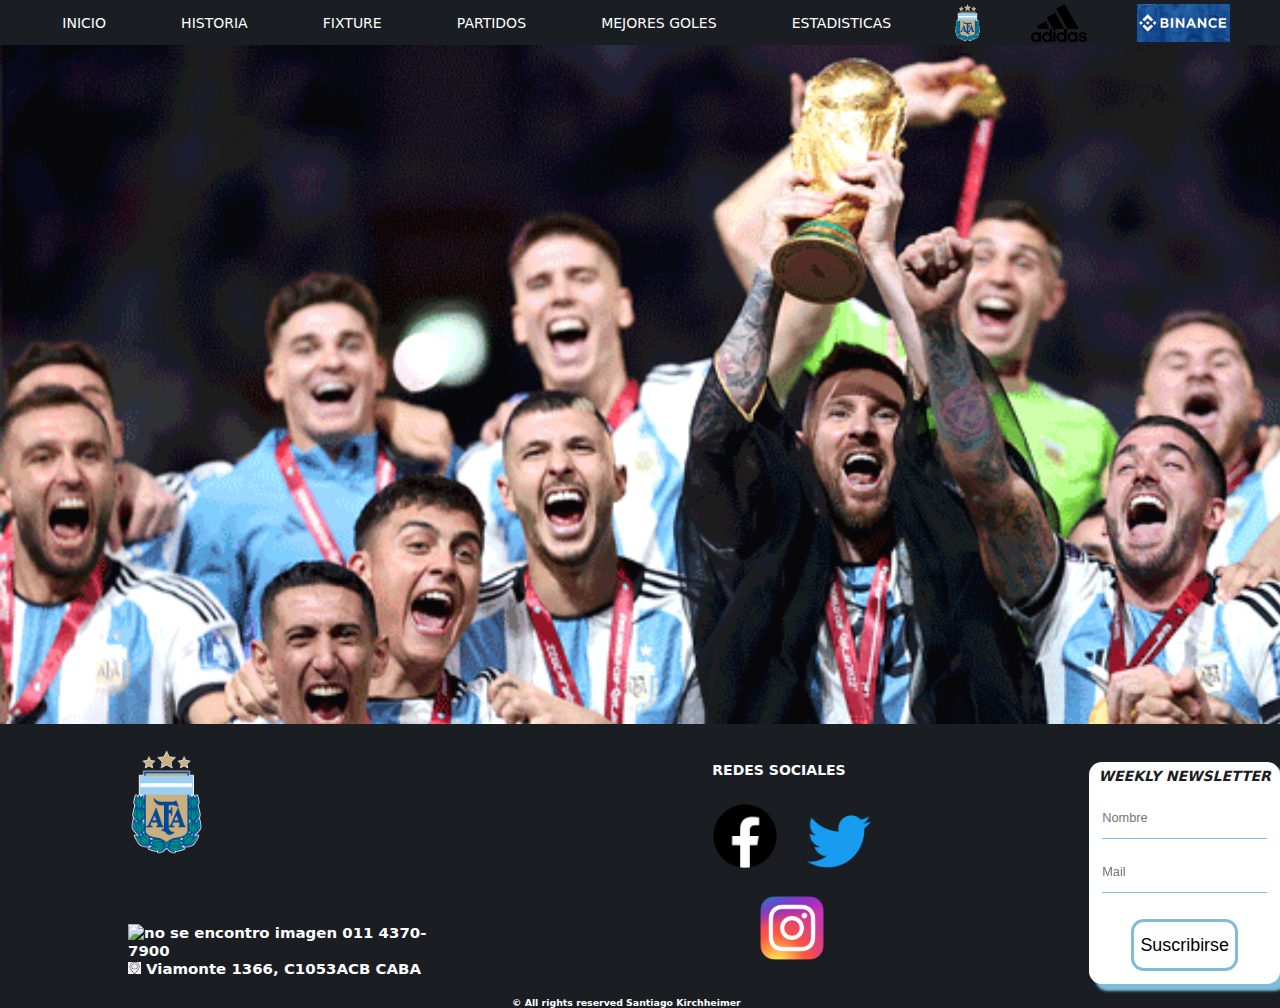
==== index.html @ ac1c3cbf "CLASEFLEX" ====
<!DOCTYPE html>
<html lang="en">
<head>
    <meta charset="UTF-8">
    <meta http-equiv="X-UA-Compatible" content="IE=edge">
    <meta name="viewport" content="width=device-width, initial-scale=1.0">
    <title>Document</title>

    <link rel="stylesheet" href="back.css">
    
</head>

<body id="bodyinicio">
    <header>
        <div class="barra-de-inicio">
            <ul>
            <li><a href="/index.html">INICIO</a></li> 
            <li><a href="historia.html">HISTORIA</a></li>
            <li><a href="/fixture.html">FIXTURE</a></li>
            <li><a href="/partidos.html">PARTIDOS</a></li>
            <li><a href="borrador.html">MEJORES GOLES</a></li>
            <li><a href="estadisticas.html">ESTADISTICAS</a></li>
            <li class="imagenhead"><img src="/images2/afa3estrellas.png" alt="imagen"></li>
            <li class="imagenhead"><img src="/images2/adidaslogo.png" alt="imagen"></li>
            <li class="imagenhead"><img src="/images2/binance.jpeg" alt="imagen"></li>
            </ul>
        </div>  
    </header>
    <footer>
        <span>
            <ul class="contacto">
            <li> <img src="/images2/afa3estrellas.png" alt="escudo seleccion" id="escudo"> </li>
            <h5><li> <img src="https://www.pngkit.com/png/full/98-981549_resultado-de-imagen-para-icono-telefono-blanco-phone.png" alt="no se encontro imagen" class="imagenesfooter"> 011 4370-7900 </li></h5>
            <h5><li> <img src="/images2/logoubicacion.png" alt=""  class="imagenesfooter"> Viamonte 1366, C1053ACB CABA </li></h5>
            </ul>
        </span>
        <span>
            <ul class="redessociales">
            <li><h4>REDES SOCIALES</h4></li>
            <li><a href="https://www.facebook.com/AFASeleccionArgentina"><span><img src="/images2/logo-facebook-noir.png" alt="" class="imagenesfooter2"></a>
                <a href="https://twitter.com/Argentina"><span><img src="/images2/Twitter-logo.svg.png" alt="" class="imagenesfooter2"></a>
                    <a href="https://www.instagram.com/afaseleccion/"><span><img src="/images2/Instagram_logo_2016.svg.webp" alt="" class="imagenesfooter2">
                    </span></a>
                </span>
                </span></li>
            </ul>
        </span>
        <span id="usuariointeractivo">
            <H4>WEEKLY NEWSLETTER</H4> 
            <form action="">
                <ul id="formulario">
                    <li><label for="user">
                    <input type="text" placeholder="Nombre" name="user" class="texto"></label>
                    <input type="email" placeholder="Mail" class="texto">
                    </li>
                    <li><button>Suscribirse</button></li>
                </ul>

            </form>
        </span>
    </footer>
    <div id="frasefinal"> <h6>© All rights reserved Santiago Kirchheimer</h6></div>
</body>


</html>
---- back.css ----
*{
  border: 0;
  margin: 0;
  padding: 0;
  box-sizing: border-box;
}

html{
  height: 100%;
  margin: 0;
  font-size: 14px;
  font-family: system-ui, -apple-system, BlinkMacSystemFont, 'Segoe UI', Roboto, Oxygen, Ubuntu, Cantarell, 'Open Sans', 'Helvetica Neue', sans-serif;
}

#bodyinicio{
  background-image: url(/images2/argentinagif.gif);
  background-size: cover;
}

.fotosanimadas{
  display: flex;
  align-items: center;
  justify-content: center;
  background-image: url(/images2/estadio.webp);
  background-size: cover;
}

.contenerfoto{
  display: flex;
  gap: 2vw;
  justify-content: center;  
  padding: 20vw;
  background-size: cover;
} 

.foto{
  position: relative;
  list-style: none;
  width: 12vw;
  transition: .3s ease;
}

.foto::before{
  content: "";
  display: block;
  padding-bottom: 18vw;
}

.fondofoto{
  position: absolute;
  bottom: 0;
  right: 0;
  left: 0;
  top: 0;
  border-radius: 2vw;
  background-size: 25vw;
  background-position: center;
  filter: brightness(.9) saturate(1) contrast(1);
  transform-origin: bottom;
  transform: scale(1) translateZ(0);
  transition: .3s ease;
}

.foto:hover .fondofoto{
  transform: scale(1.15) translateZ(0);
  background-size: 20vw;
}

.contenerfoto:not(:hover) .foto:not(:hover){
  transform: scale(.9);
  filter: brightness(.5) saturate(0) contrast(1.2) blur(20px);

}

.contenido{
  top: 10vw;
  left: 0;
  padding: 2vw;
  position: absolute;
}

.fecha{
  color: #fff;
  font-size: 1vw;
  letter-spacing: 0,5vw;
  margin-bottom: 0,5vw;
  text-transform: uppercase;
}

.titulofoto{
  color: #fff;
  font-size: 1,9vw;
}

.barra-de-inicio {
    background-color: #1a1e23;
    color: #fff; 
  }
  
.barra-de-inicio ul {
    list-style: none;
    display: flex;
    justify-content: space-evenly;
    align-items: center;
    font-family: system-ui, -apple-system, BlinkMacSystemFont, 'Segoe UI', Roboto, Oxygen, Ubuntu, Cantarell, 'Open Sans', 'Helvetica Neue', sans-serif;  
  }

.barra-de-inicio li {
    display: inline-block;
  }
  
.barra-de-inicio a {
    color: #FFF;
    text-decoration: none;
    padding: 1vw;
  }
  
.barra-de-inicio a:hover {
    background-color: #FFF;
    color: #1a1e23;
  }

.barra-de-inicio .imagenhead img {
    height: 3vw;
    align-items: center;
    display: flex;
    display: inline;
    margin-top: 0.3vw;
  }

.partidos{
  display: flex;
  flex-direction: column;
  align-items: center;
  background-color: #1a1e23;
}

.partidos a{
  color: #7CBED8;
  text-decoration: underline;
  text-decoration: solid;   
}

.partidos a:hover{
  color: #00aa85;
}

.tabla{
  text-align: center;
  display: flex;
  flex-direction: column;
  align-items: center;
  justify-content: space-evenly;
  background-color: #FFF;
  font-family: system-ui, -apple-system, BlinkMacSystemFont, 'Segoe UI', Roboto, Oxygen, Ubuntu, Cantarell, 'Open Sans', 'Helvetica Neue', sans-serif;
}

.tabla th{
  border: solid #1a1e23;  
  text-align: center;
  padding: 0.5vw;
}

.tabla td{
  border: solid #7CBED8 ;
  text-align: center;
  padding: 1vw; 
}

#fotoshistoria{
  display: flex;
  width: 55vw;
  height: 45vw;
  margin-left: 22vw;
  margin-top: 4vw; 
  border: 0.5vw solid #1a1e23;
}

#fotoshistoria img{
  width: 0vw;
  flex-grow: 1;
  object-fit: cover;
  opacity: .5;
  transition: .5 ease;
}

#fotoshistoria img:hover{
  cursor: crosshair;
  width: 30vw;
  opacity: 1;
  filter: contrast(120%);
}

#armani:hover {
  background-image: url(/images2/armani\ estadistica.webp);
}

footer{
  background-color: #1a1e23;
  margin-top: 53vw;
  display: flex;
}

.contacto{
  margin-left: 10vw;
  color: #fff;
  list-style-type: None;
  font-size: large;
}

.imagenesfooter{
  width: 1vw;
}

#escudo{
  width: 6vw; 
  margin-bottom: 5vw;
  margin-top: 2vw;
}

.redessociales{
  margin-top: 3vw;
  margin-left: 18vw;
  list-style-type: None;
  color: #FFF;
  text-align: center;
}

.imagenesfooter2{
  margin-top: 2vw;
  width: 5vw;
  justify-content: space-between;
  margin-left: 2vw;
}

#frasefinal{
  align-items: center;
  padding-left: 40vw;
  background-color: #1a1e23;
  color: #fff;  
  padding-top: 1vw;
}

#usuariointeractivo{
  margin-top: 3vw;
  list-style-type: None;
  color: #1a1e23;
  background-color: #FFF;  
  text-align: center;
  margin-left: 15vw;
  box-shadow: 0.5vw 0.5vw 0.2vw #7CBED8;
  border-radius: 1vw  ;
}

#usuariointeractivo h4{
  margin-top: 0.5vw;
  font-style: oblique;
}

#formulario{
  margin-top: 0.5vw;  
  list-style-type: None;
} 

#formulario button{
  margin-top: 1vw;
  margin-bottom: 1vw;
  padding-block: 1vw;
  padding-left: 0.5vw;
  padding-right: 0.5vw;
  cursor: pointer;
  border: 0.3vw solid #7CBED8;
  font-size: 1.4vw;
  border-radius: 1vw;
  background-color: #FFF;
}

#formulario button:active{
  background-color: #7CBED8;
}

.texto{
  border: None;
  position: relative;
  margin: 1vw;
  font-size: 1vw;
  padding: 1vw 0vw 1vw;
  display: block;
  border-bottom: 0.1vw solid #7CBED8;
}

.texto:focus{
  outline: None ;
}


header{
  position: sticky;
  top: 0vw;
}
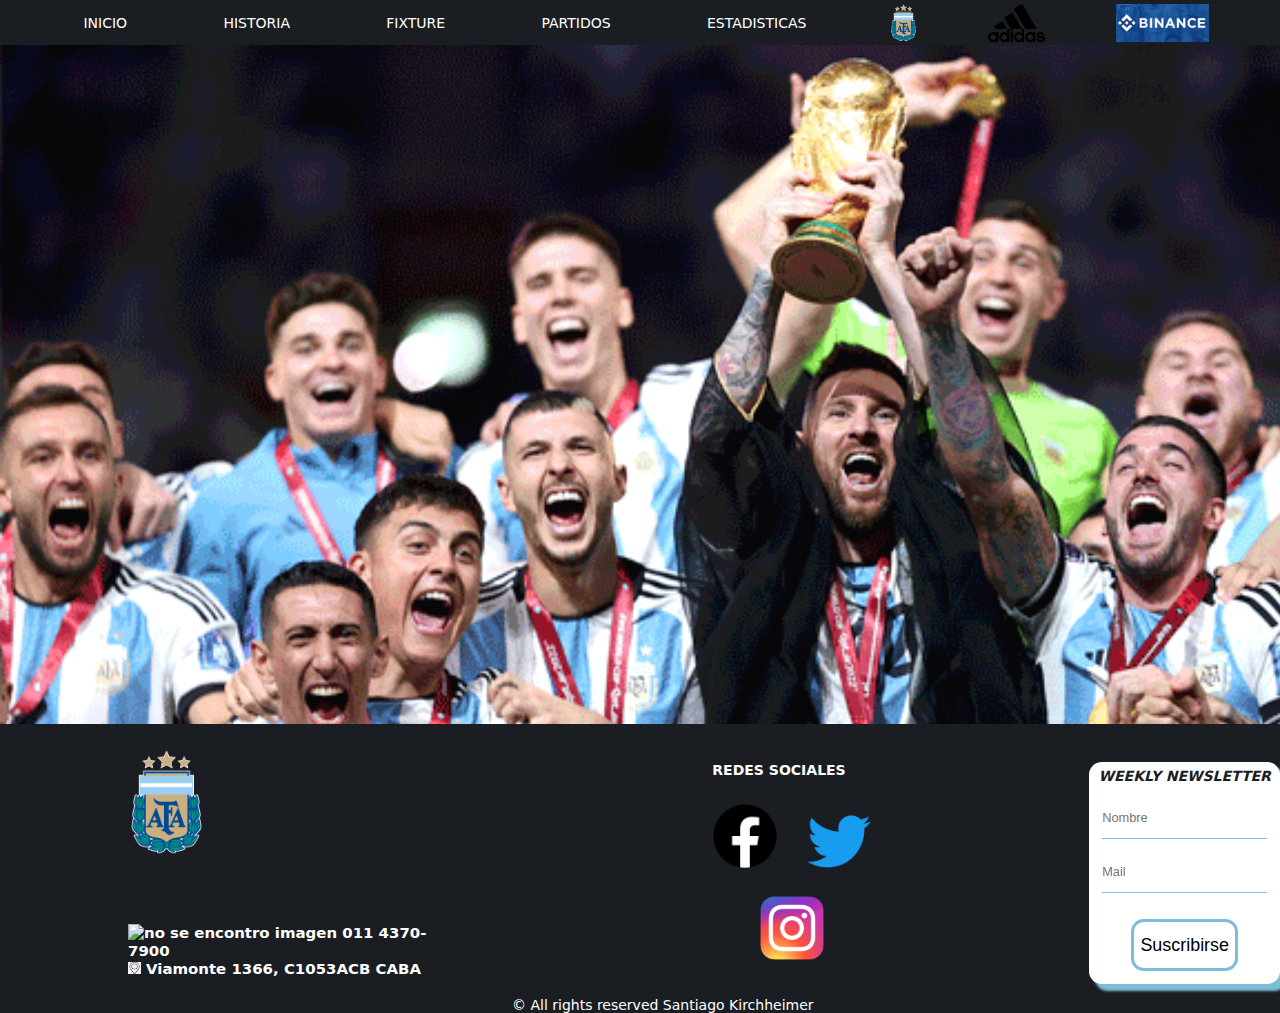
==== commit df05c2ad: "clasepseudo" ====
--- a/index.html
+++ b/index.html
@@ -18,7 +18,6 @@
             <li><a href="historia.html">HISTORIA</a></li>
             <li><a href="/fixture.html">FIXTURE</a></li>
             <li><a href="/partidos.html">PARTIDOS</a></li>
-            <li><a href="borrador.html">MEJORES GOLES</a></li>
             <li><a href="estadisticas.html">ESTADISTICAS</a></li>
             <li class="imagenhead"><img src="/images2/afa3estrellas.png" alt="imagen"></li>
             <li class="imagenhead"><img src="/images2/adidaslogo.png" alt="imagen"></li>
@@ -59,7 +58,7 @@
             </form>
         </span>
     </footer>
-    <div id="frasefinal"> <h6>© All rights reserved Santiago Kirchheimer</h6></div>
+    <div id="frasefinal"> © All rights reserved Santiago Kirchheimer</div>
 </body>
 
 
--- a/back.css
+++ b/back.css
@@ -151,20 +151,26 @@
   flex-direction: column;
   align-items: center;
   justify-content: space-evenly;
-  background-color: #FFF;
   font-family: system-ui, -apple-system, BlinkMacSystemFont, 'Segoe UI', Roboto, Oxygen, Ubuntu, Cantarell, 'Open Sans', 'Helvetica Neue', sans-serif;
+  margin: 0;
+  padding: 0;
+  background-color: #1a1e23;
+
 }
 
 .tabla th{
-  border: solid #1a1e23;  
-  text-align: center;
-  padding: 0.5vw;
+  border: solid #fff;  
+  text-align: center;
+  background-color: #7CBED8;
 }
 
 .tabla td{
   border: solid #7CBED8 ;
   text-align: center;
-  padding: 1vw; 
+  padding: 0.5vw; 
+  background-color: #1a1e23;
+  color: #FFF;
+
 }
 
 #fotoshistoria{
@@ -191,9 +197,6 @@
   filter: contrast(120%);
 }
 
-#armani:hover {
-  background-image: url(/images2/armani\ estadistica.webp);
-}
 
 footer{
   background-color: #1a1e23;
@@ -297,4 +300,60 @@
 header{
   position: sticky;
   top: 0vw;
-}+}
+
+#grupos{
+  background-size: cover;
+  background-repeat: no-repeat;
+  display: grid;
+  grid-template-columns: 4, 2vw;
+  grid-template-rows: 2, 3vw;
+  grid-gap: 2vw 1vw;
+}
+
+.menu-barra{
+  display: none;
+}
+
+
+@media screen and (max-width: 600px) {
+.barra-de-inicio a{
+  font-size: 0.9ch;
+  margin: 0;
+}
+
+.barra-de-inicio ul li{
+  display: block;
+  float: None;
+}
+
+footer{
+  display: none;
+} 
+#frasefinal{
+  visibility: hidden;
+}
+#bodyinicio{
+  background-image: url(/images2/messicelular.jpg_large);
+}
+.tabla th td{
+  padding: 0.5vw;
+}
+.imagenhead{
+  visibility: hidden;
+}
+
+.fotosanimadas{
+  align-items: none
+}
+.contenerfoto{
+  display: flex;
+  flex-direction: column;
+  justify-items: left;
+
+}
+.titulofoto{
+  font-size: 0.5ch;
+}
+}
+
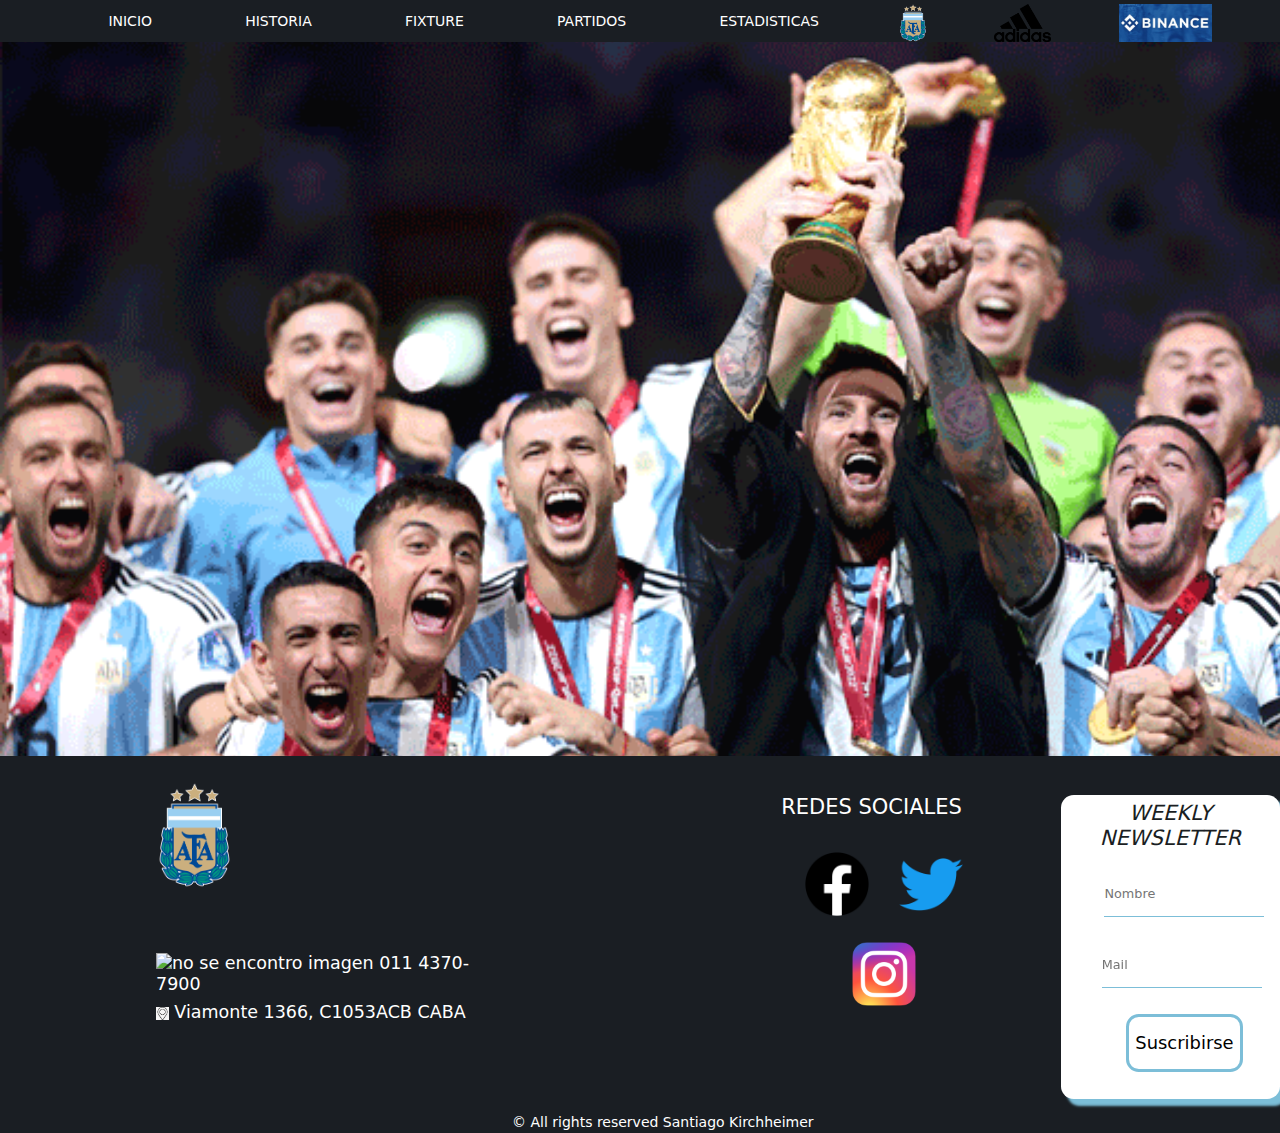
==== commit feec831a: "responsive?" ====
--- a/index.html
+++ b/index.html
@@ -6,6 +6,7 @@
     <meta name="viewport" content="width=device-width, initial-scale=1.0">
     <title>Document</title>
 
+    <link rel="stylesheet" href="https://cdn.jsdelivr.net/npm/bootstrap@5.1.3/dist/css/bootstrap.min.css">
     <link rel="stylesheet" href="back.css">
     
 </head>
@@ -18,12 +19,25 @@
             <li><a href="historia.html">HISTORIA</a></li>
             <li><a href="/fixture.html">FIXTURE</a></li>
             <li><a href="/partidos.html">PARTIDOS</a></li>
-            <li><a href="estadisticas.html">ESTADISTICAS</a></li>
+            <li><a id="estadisticas" href="estadisticas.html">ESTADISTICAS</a></li>
             <li class="imagenhead"><img src="/images2/afa3estrellas.png" alt="imagen"></li>
             <li class="imagenhead"><img src="/images2/adidaslogo.png" alt="imagen"></li>
             <li class="imagenhead"><img src="/images2/binance.jpeg" alt="imagen"></li>
             </ul>
         </div>  
+        <div class="collapse" id="navbarToggleExternalContent">
+            <div class="bg-dark p-4">
+              <h5 class="text-white h4">Contenido que colapsa</h5>
+              <span class="text-muted">Conmutable a través de navbar brand.</span>
+            </div>
+          </div>
+        <nav class="navbarnavbar-darkbg-dark">
+            <div class="container-fluid">
+              <button class="navbar-toggler" type="button" data-bs-toggle="collapse" data-bs-target="#navbarToggleExternalContent" aria-controls="navbarToggleExternalContent" aria-expanded="false" aria-label="Toggle navigation">
+                <span class="navbar-toggler-icon"></span>
+              </button>
+            </div>
+        </nav>
     </header>
     <footer>
         <span>
@@ -48,7 +62,7 @@
             <H4>WEEKLY NEWSLETTER</H4> 
             <form action="">
                 <ul id="formulario">
-                    <li><label for="user">
+                    <li><label for="user">  
                     <input type="text" placeholder="Nombre" name="user" class="texto"></label>
                     <input type="email" placeholder="Mail" class="texto">
                     </li>
--- a/back.css
+++ b/back.css
@@ -128,6 +128,14 @@
     margin-top: 0.3vw;
   }
 
+.navbarToggleExternalContent{
+  display: none;
+}
+
+#navbarnavbar-darkbg-dark{
+  display: none;
+}
+
 .partidos{
   display: flex;
   flex-direction: column;
@@ -155,7 +163,6 @@
   margin: 0;
   padding: 0;
   background-color: #1a1e23;
-
 }
 
 .tabla th{
@@ -170,7 +177,6 @@
   padding: 0.5vw; 
   background-color: #1a1e23;
   color: #FFF;
-
 }
 
 #fotoshistoria{
@@ -191,7 +197,6 @@
 }
 
 #fotoshistoria img:hover{
-  cursor: crosshair;
   width: 30vw;
   opacity: 1;
   filter: contrast(120%);
@@ -250,7 +255,7 @@
   color: #1a1e23;
   background-color: #FFF;  
   text-align: center;
-  margin-left: 15vw;
+  margin-left: 5vw;
   box-shadow: 0.5vw 0.5vw 0.2vw #7CBED8;
   border-radius: 1vw  ;
 }
@@ -302,29 +307,178 @@
   top: 0vw;
 }
 
+#bodyfixture{
+  background-color:#ce0d45 ;
+}
+
 #grupos{
-  background-size: cover;
   background-repeat: no-repeat;
   display: grid;
-  grid-template-columns: 4, 2vw;
-  grid-template-rows: 2, 3vw;
-  grid-gap: 2vw 1vw;
+  grid-template-columns: 4;
+  grid-template-rows: 3;
+  grid-gap: 2vw 3vw;
+  background-color: #ce0d45;
+  background-size: cover;
+}
+
+#imagencatar{
+  grid-column: 1;
+  grid-row: 1;  
+  object-fit: cover;
+  height: 10%;
+  width: 50%;
+  position: relative;
+  padding-left: 10vw;
+  padding-top: 2vw;
+  padding-bottom: 3vw;
+}
+
+.imagencatar2{
+  width: 100%;
+}
+
+#textogrupos{
+  grid-column: 4;
+  grid-row: 1;
+  width: 100%;
+  color: #e8f3e6;
+  font-size: 2vw;
+  font-family: system-ui, -apple-system, BlinkMacSystemFont, 'Segoe UI', Roboto, Oxygen, Ubuntu, Cantarell, 'Open Sans', 'Helvetica Neue', sans-serif;
+  padding-top: 5vw;
+  padding-bottom: 3vw;
+  padding-right: 10vw;
+  background-size: cover;
+}
+
+#grupos1{
+  grid-column: 1;
+  grid-row: 2;
+  justify-self: center;
+  align-self: center;
+  background-color: #efeee5;
+  border-radius: 1vw;
+  box-shadow: 2px #9d163c;
+  padding: 1vw;
+  margin-left: -15vw;
+  padding-right: 2vw;
+}
+
+#grupos2{
+  grid-column: 2;
+  grid-row: 2;
+  justify-self: center;
+  align-self: center;
+  background-color: #efeee5;
+  border-radius: 1vw;
+  padding: 1vw;
+  margin-left: -40vw;
+  padding-right: 3vw;
+}
+
+#grupos3{
+  grid-column: 3;
+  grid-row: 2;
+  justify-self: center;
+  align-self: center;
+  background-color: #efeee5;
+  border-radius: 1vw;
+  padding: 1vw;
+  margin-left: -20vw;
+}
+
+#grupos4{
+  grid-column: 4;
+  grid-row: 2;
+  justify-self: center;
+  align-self: center;
+  background-color: #efeee5;
+  border-radius: 1vw;
+  padding: 1vw;
+  margin-left: -15vw;
+  padding-right: 3vw;
+}
+
+
+#grupos5{
+  grid-column: 1;
+  grid-row: 3;
+  justify-self: center;
+  align-self: center;
+  background-color: #efeee5;
+  border-radius: 1vw;
+  padding: 1vw;
+  margin-left: -15vw;
+  padding-right: 3vw;
+}
+#grupos6{
+  grid-column: 2;
+  grid-row: 3;
+  justify-self: center;
+  align-self: center;
+  background-color: #efeee5;
+  border-radius: 1vw;
+  padding: 1vw;
+  margin-left: -40vw;
+  padding-right: 3vw;
+}
+#grupos7{
+  grid-column: 3;
+  grid-row: 3;
+  justify-self: center;
+  align-self: center;
+  background-color: #efeee5;
+  border-radius: 1vw;
+  padding: 1vw;
+  margin-left: -20vw;
+  padding-right: 3vw;
+}
+#grupos8{
+  grid-column: 4;
+  grid-row: 3;
+  justify-self: center;
+  align-self: center;
+  background-color: #efeee5;
+  border-radius: 1vw;
+  padding: 1vw;
+  margin-left: -15vw;
+  padding-right: 1.5vw;
+}
+
+.titulogrupos{
+  font-size: 1vw;
+  font-weight: 700;
+  text-decoration: underline;
+  color: #8c1338
 }
 
 .menu-barra{
   display: none;
 }
 
+#texto78{
+  visibility: hidden;
+}
+
+#frasestadistica{
+  display: none;
+}
+
+.brs{
+  display: none;
+}
 
 @media screen and (max-width: 600px) {
-.barra-de-inicio a{
-  font-size: 0.9ch;
-  margin: 0;
-}
-
-.barra-de-inicio ul li{
-  display: block;
-  float: None;
+
+#navbarnavbar-darkbg-dark{
+  display: inline;
+}
+
+.navbarToggleExternalContent{
+  display: inline;
+}
+
+.barra-de-inicio{
+  display: none;
 }
 
 footer{
@@ -336,9 +490,7 @@
 #bodyinicio{
   background-image: url(/images2/messicelular.jpg_large);
 }
-.tabla th td{
-  padding: 0.5vw;
-}
+
 .imagenhead{
   visibility: hidden;
 }
@@ -346,14 +498,173 @@
 .fotosanimadas{
   align-items: none
 }
-.contenerfoto{
-  display: flex;
-  flex-direction: column;
-  justify-items: left;
-
-}
+
 .titulofoto{
   font-size: 0.5ch;
 }
-}
-
+
+.contenerfoto{
+  display: flex;
+  width: 100vw;
+  position: relative;
+  overflow: scroll;
+  flex-direction: column;
+  background-image: none;
+  background-color: #1a1e23;
+}
+
+.contenerfoto .foto{
+  width: 100%;
+  border-radius: 5px;
+  display: flex;
+  height: 90vw;
+} 
+.contenerfoto .fondofoto{ 
+  position: sticky;  
+  aspect-ratio: 8/16;
+  width: 200px;
+  background-size: cover;
+}
+
+.contenerfoto:not(:hover) .foto:not(:hover){
+  transform: none;
+  filter: none;
+}
+
+
+#grupos{
+  background-repeat: no-repeat;
+  display: grid;
+  grid-template-columns: 1;
+  grid-template-rows: 9;
+  grid-gap: 2vw 3vw;
+  background-color: #ce0d45;
+  background-size: cover;
+}
+
+.titulogrupos{
+  font-size: 8vw;
+  font-weight: 700;
+  text-decoration: underline;
+  color: #8c1338
+}
+
+#grupos1{
+  grid-column: 1;
+  grid-row: 2;
+  justify-self: center;
+  align-self: center;
+  background-color: #efeee5;
+  border-radius: 1vw;
+  box-shadow: 2px #9d163c;
+  padding: 2vw;
+  margin-left: 20vw;
+  font-size: 5vw;
+}
+
+#grupos2{
+  grid-column: 1;
+  grid-row: 3;
+  justify-self: center;
+  align-self: center;
+  background-color: #efeee5;
+  border-radius: 1vw;
+  padding: 2vw;
+  margin-left: 20vw;
+  font-size: 5vw;
+}
+
+#grupos3{
+  grid-column: 1;
+  grid-row: 4;
+  justify-self: center;
+  align-self: center;
+  background-color: #efeee5;
+  border-radius: 1vw;
+  padding: 2vw;
+  margin-left: 20vw;
+  font-size: 5vw;
+}
+
+#grupos4{
+  grid-column: 1;
+  grid-row: 5;
+  justify-self: center;
+  align-self: center;
+  background-color: #efeee5;
+  border-radius: 1vw;
+  padding: 2vw;
+  margin-left: 20vw;
+  font-size: 5vw;
+}
+
+
+#grupos5{
+  grid-column: 1;
+  grid-row: 6;
+  justify-self: center;
+  align-self: center;
+  background-color: #efeee5;
+  border-radius: 1vw;
+  padding: 2vw;
+  margin-left: 20vw;
+  font-size: 5vw;
+}
+#grupos6{
+  grid-column: 1;
+  grid-row: 7;
+  justify-self: center;
+  align-self: center;
+  background-color: #efeee5;
+  border-radius: 1vw;
+  padding: 2vw;
+  margin-left: 20vw;
+  font-size: 5vw;
+}
+#grupos7{
+  grid-column: 1;
+  grid-row: 8;
+  justify-self: center;
+  align-self: center;
+  background-color: #efeee5;
+  border-radius: 1vw;
+  padding: 2vw;
+  margin-left: 20vw;
+  font-size: 5vw;
+}
+#grupos8{
+  grid-column: 1;
+  grid-row: 9;
+  justify-self: center;
+  align-self: center;
+  background-color: #efeee5;
+  border-radius: 1vw;
+  padding: 2vw;
+  margin-left: 20vw;
+  font-size: 5vw;
+}
+
+.tabla{
+  display: none;
+
+}
+.barra-de-inicio #estadisticas{
+  display: none;
+}
+
+#frasestadistica{
+  display: inline;
+  font-family: system-ui, -apple-system, BlinkMacSystemFont, 'Segoe UI', Roboto, Oxygen, Ubuntu, Cantarell, 'Open Sans', 'Helvetica Neue', sans-serif;
+  font-size: 8vw;
+  color: white;
+}
+
+#backgroundestadistica{
+  background-color: #1a1e23
+}
+
+.brs{display: inline;}
+
+
+
+}
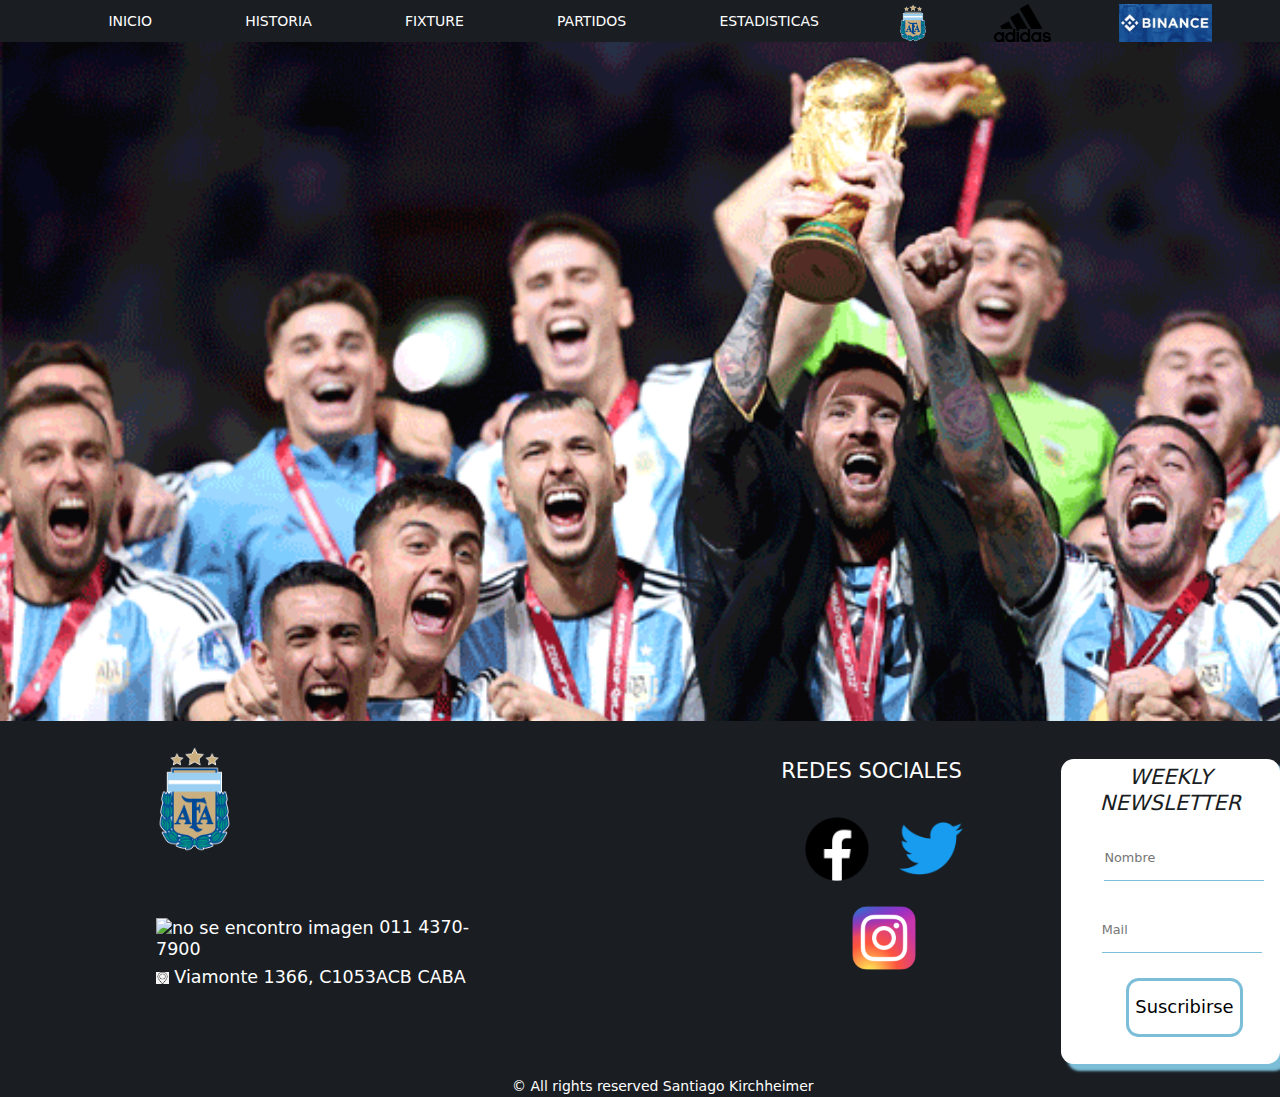
==== commit a0bac896: "a" ====
--- a/index.html
+++ b/index.html
@@ -25,19 +25,6 @@
             <li class="imagenhead"><img src="/images2/binance.jpeg" alt="imagen"></li>
             </ul>
         </div>  
-        <div class="collapse" id="navbarToggleExternalContent">
-            <div class="bg-dark p-4">
-              <h5 class="text-white h4">Contenido que colapsa</h5>
-              <span class="text-muted">Conmutable a través de navbar brand.</span>
-            </div>
-          </div>
-        <nav class="navbarnavbar-darkbg-dark">
-            <div class="container-fluid">
-              <button class="navbar-toggler" type="button" data-bs-toggle="collapse" data-bs-target="#navbarToggleExternalContent" aria-controls="navbarToggleExternalContent" aria-expanded="false" aria-label="Toggle navigation">
-                <span class="navbar-toggler-icon"></span>
-              </button>
-            </div>
-        </nav>
     </header>
     <footer>
         <span>
--- a/back.css
+++ b/back.css
@@ -128,14 +128,6 @@
     margin-top: 0.3vw;
   }
 
-.navbarToggleExternalContent{
-  display: none;
-}
-
-#navbarnavbar-darkbg-dark{
-  display: none;
-}
-
 .partidos{
   display: flex;
   flex-direction: column;
@@ -469,16 +461,17 @@
 
 @media screen and (max-width: 600px) {
 
-#navbarnavbar-darkbg-dark{
-  display: inline;
-}
-
-.navbarToggleExternalContent{
-  display: inline;
-}
-
 .barra-de-inicio{
   display: none;
+}
+.barra-de-inicio a{
+  font-size: 0.9ch;
+  margin: 0;
+}
+
+.barra-de-inicio ul li{
+  display: block;
+  float: None;
 }
 
 footer{
@@ -666,5 +659,4 @@
 .brs{display: inline;}
 
 
-
-}
+}
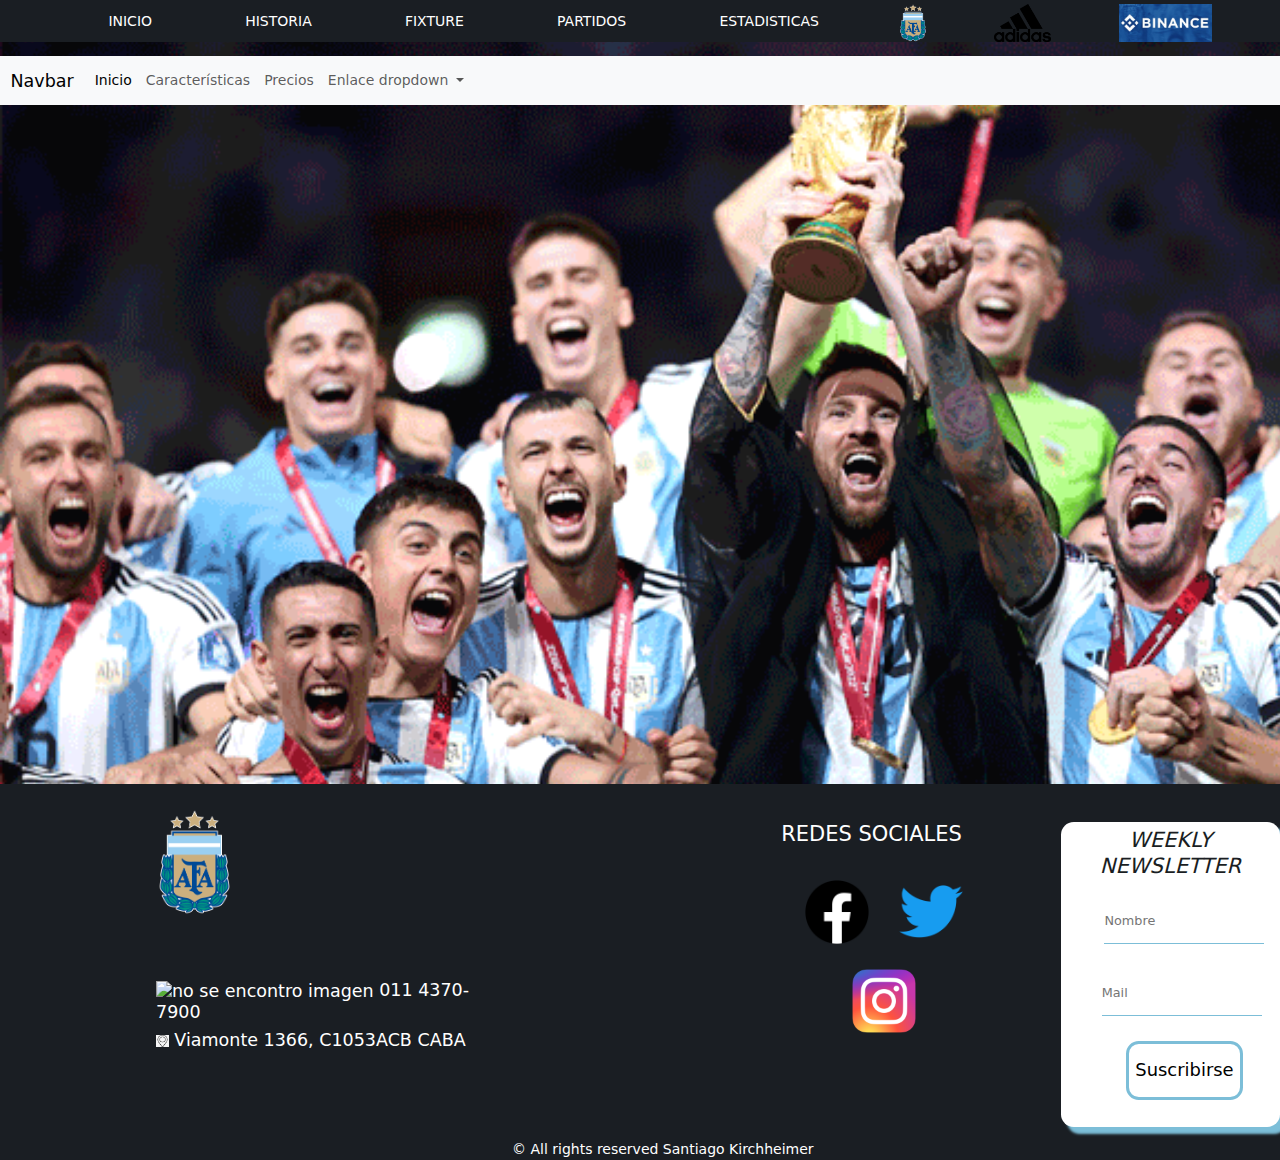
==== commit 3d2d54b4: "brunotenca" ====
--- a/index.html
+++ b/index.html
@@ -8,6 +8,7 @@
 
     <link rel="stylesheet" href="https://cdn.jsdelivr.net/npm/bootstrap@5.1.3/dist/css/bootstrap.min.css">
     <link rel="stylesheet" href="back.css">
+    <link rel="stylesheet" href="script.js" defer>
     
 </head>
 
@@ -25,6 +26,37 @@
             <li class="imagenhead"><img src="/images2/binance.jpeg" alt="imagen"></li>
             </ul>
         </div>  
+        <nav class="navbar navbar-expand-lg navbar-light bg-light" id>
+            <div class="container-fluid">
+              <a class="navbar-brand" href="#">Navbar</a>
+              <button class="navbar-toggler" type="button" data-bs-toggle="collapse" data-bs-target="#navbarNavDropdown" aria-controls="navbarNavDropdown" aria-expanded="false" aria-label="Toggle navigation">
+                <span class="navbar-toggler-icon"></span>
+              </button>
+              <div class="collapse navbar-collapse" id="navbarNavDropdown">
+                <ul class="navbar-nav">
+                  <li class="nav-item">
+                    <a class="nav-link active" aria-current="page" href="#">Inicio</a>
+                  </li>
+                  <li class="nav-item">
+                    <a class="nav-link" href="#">Características</a>
+                  </li>
+                  <li class="nav-item">
+                    <a class="nav-link" href="#">Precios</a>
+                  </li>
+                  <li class="nav-item dropdown">
+                    <a class="nav-link dropdown-toggle" href="#" id="navbarDropdownMenuLink" role="button" data-bs-toggle="dropdown" aria-expanded="false">
+                      Enlace dropdown
+                    </a>
+                    <ul class="dropdown-menu" aria-labelledby="navbarDropdownMenuLink">
+                      <li><a class="dropdown-item" href="#">Acción</a></li>
+                      <li><a class="dropdown-item" href="#">Otra acción</a></li>
+                      <li><a class="dropdown-item" href="#">Algo más aquí</a></li>
+                    </ul>
+                  </li>
+                </ul>
+              </div>
+            </div>
+          </nav>
     </header>
     <footer>
         <span>
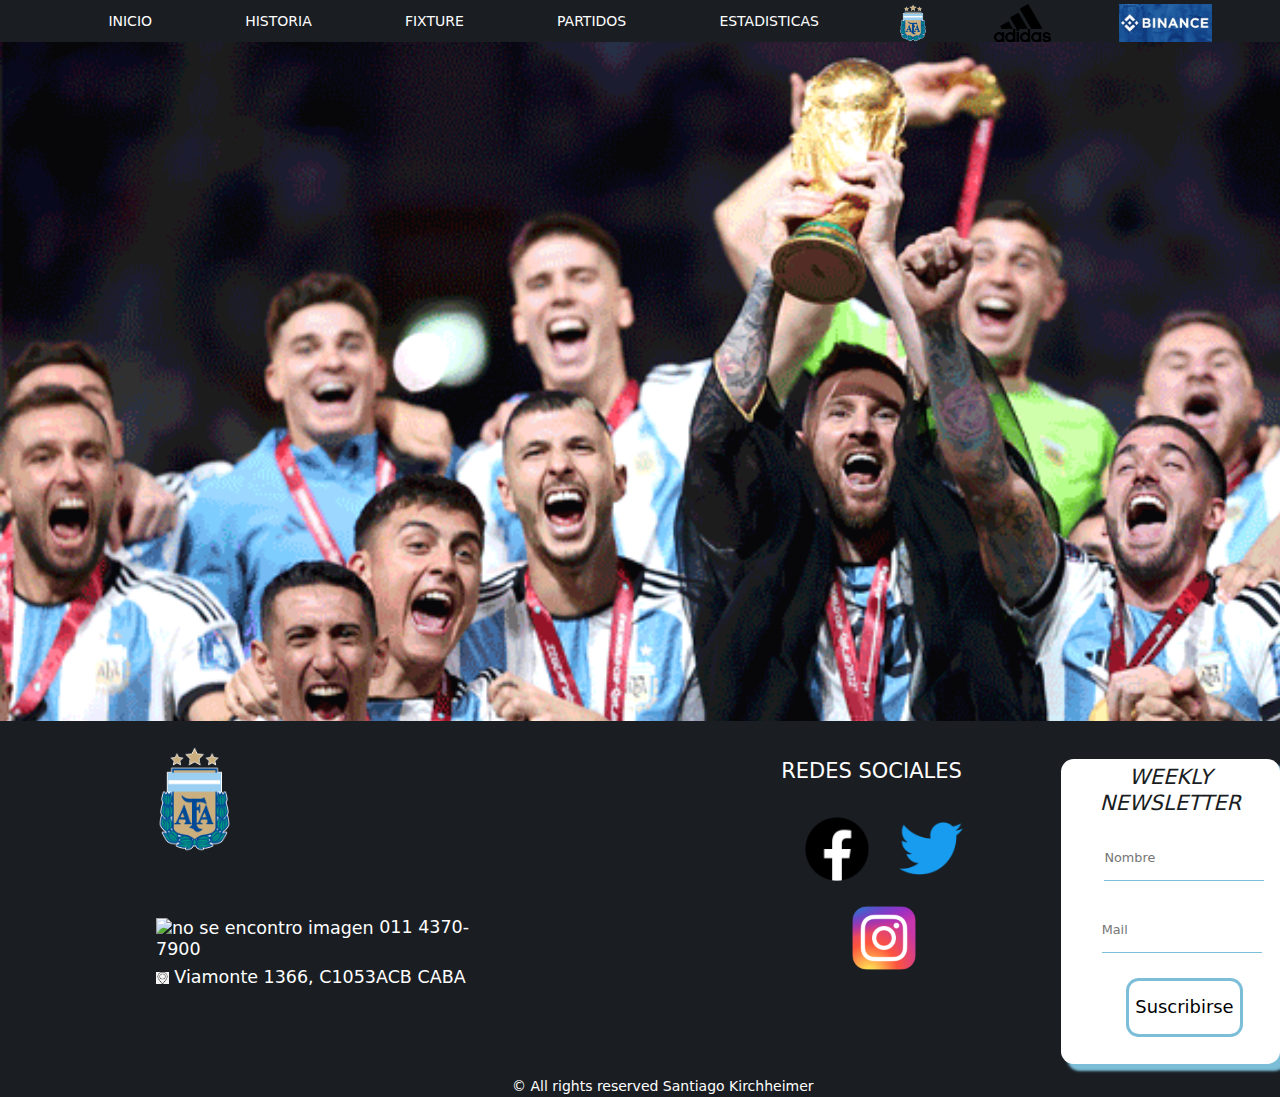
==== commit eb3744d6: "barramenu" ====
--- a/index.html
+++ b/index.html
@@ -8,7 +8,7 @@
 
     <link rel="stylesheet" href="https://cdn.jsdelivr.net/npm/bootstrap@5.1.3/dist/css/bootstrap.min.css">
     <link rel="stylesheet" href="back.css">
-    <link rel="stylesheet" href="script.js" defer>
+
     
 </head>
 
@@ -25,38 +25,18 @@
             <li class="imagenhead"><img src="/images2/adidaslogo.png" alt="imagen"></li>
             <li class="imagenhead"><img src="/images2/binance.jpeg" alt="imagen"></li>
             </ul>
-        </div>  
-        <nav class="navbar navbar-expand-lg navbar-light bg-light" id>
-            <div class="container-fluid">
-              <a class="navbar-brand" href="#">Navbar</a>
-              <button class="navbar-toggler" type="button" data-bs-toggle="collapse" data-bs-target="#navbarNavDropdown" aria-controls="navbarNavDropdown" aria-expanded="false" aria-label="Toggle navigation">
-                <span class="navbar-toggler-icon"></span>
-              </button>
-              <div class="collapse navbar-collapse" id="navbarNavDropdown">
-                <ul class="navbar-nav">
-                  <li class="nav-item">
-                    <a class="nav-link active" aria-current="page" href="#">Inicio</a>
-                  </li>
-                  <li class="nav-item">
-                    <a class="nav-link" href="#">Características</a>
-                  </li>
-                  <li class="nav-item">
-                    <a class="nav-link" href="#">Precios</a>
-                  </li>
-                  <li class="nav-item dropdown">
-                    <a class="nav-link dropdown-toggle" href="#" id="navbarDropdownMenuLink" role="button" data-bs-toggle="dropdown" aria-expanded="false">
-                      Enlace dropdown
-                    </a>
-                    <ul class="dropdown-menu" aria-labelledby="navbarDropdownMenuLink">
-                      <li><a class="dropdown-item" href="#">Acción</a></li>
-                      <li><a class="dropdown-item" href="#">Otra acción</a></li>
-                      <li><a class="dropdown-item" href="#">Algo más aquí</a></li>
-                    </ul>
-                  </li>
-                </ul>
-              </div>
-            </div>
-          </nav>
+        </div> 
+        <nav>
+          <div id="boton-menu1">
+            <a>MENU<img src="/images2/historia.png" alt="" id="boton-menu"></i>
+          </div>
+          <ul id="menu-celu">
+            <li><a href="/index.html">INICIO</a></li> 
+            <li><a href="historia.html">HISTORIA</a></li>
+            <li><a href="/fixture.html">FIXTURE</a></li>
+            <li><a href="/partidos.html">PARTIDOS</a></li>
+          </ul>
+        </nav>
     </header>
     <footer>
         <span>
@@ -92,6 +72,7 @@
         </span>
     </footer>
     <div id="frasefinal"> © All rights reserved Santiago Kirchheimer</div>
+    <script src="script.js"></script>
 </body>
 
 
--- a/back.css
+++ b/back.css
@@ -96,7 +96,8 @@
     background-color: #1a1e23;
     color: #fff; 
   }
-  
+
+
 .barra-de-inicio ul {
     list-style: none;
     display: flex;
@@ -128,6 +129,56 @@
     margin-top: 0.3vw;
   }
 
+
+nav ul{
+  list-style: none;
+  background-color: #1a1e23;
+  color: #fff; 
+}
+
+nav ul li{
+  display: inline-block;
+}
+
+#boton-menu1{
+  background-color: #1a1e23;
+  color: #fff;
+}
+
+#boton-menu{
+  width: 20px;
+  margin: 2px;
+}
+
+nav a{
+  font-family: system-ui, -apple-system, BlinkMacSystemFont, 'Segoe UI', Roboto, Oxygen, Ubuntu, Cantarell, 'Open Sans', 'Helvetica Neue', sans-serif;
+  font-style: normal;
+  color: #FFF;
+}
+
+nav a{
+  color: #FFF;
+  text-decoration: none;
+  padding: 1vw;
+}
+
+nav ul a:hover{
+  background-color: #FFF;
+  color: #1a1e23;
+}
+
+nav ul{
+  display: none;
+}
+
+nav i{
+  display: none;
+}
+
+nav div{
+  display: none ;
+}
+
 .partidos{
   display: flex;
   flex-direction: column;
@@ -459,22 +510,18 @@
   display: none;
 }
 
+nav{
+  display: none;
+}
+
 @media screen and (max-width: 600px) {
 
 .barra-de-inicio{
   display: none;
 }
-.barra-de-inicio a{
-  font-size: 0.9ch;
-  margin: 0;
-}
-
-.barra-de-inicio ul li{
-  display: block;
-  float: None;
-}
-
-footer{
+
+
+footer{  
   display: none;
 } 
 #frasefinal{
@@ -658,5 +705,53 @@
 
 .brs{display: inline;}
 
-
-}
+nav div{
+  display: block;
+}
+
+nav{
+display: block
+}
+
+nav ul li{
+  width: 100%;
+  padding: 16px;
+  text-align: left;
+}
+
+nav ul{
+  flex-direction: column;
+  top: 40px;
+  margin-left: 220px;
+
+}
+
+nav ul{
+  position: fixed;
+  transition: all .5s;
+}
+
+nav ul li{
+  display: block;
+  margin: 20px;
+}
+
+#boton-menu1{
+  text-align: right;
+  padding: 5px; 
+  padding-left: 10px;
+  font-size: large;
+}
+
+#boton-menu{
+  margin-left: 10px;
+  width: 8%;
+}
+
+.show{
+  display: block;
+}
+
+} 
+
+
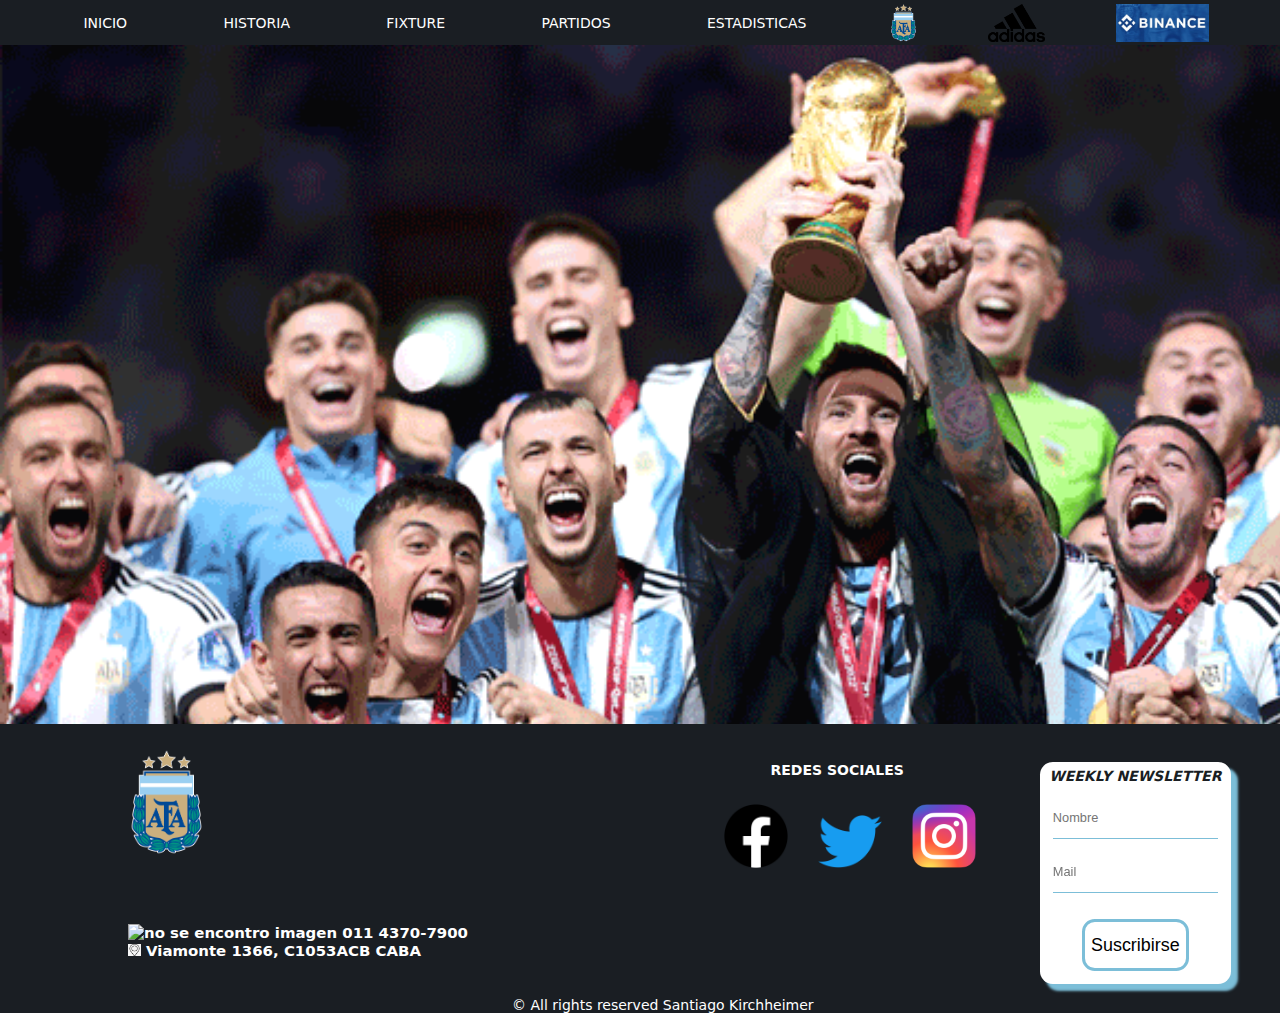
==== commit 3bae7cc7: "menufin" ====
--- a/index.html
+++ b/index.html
@@ -6,7 +6,6 @@
     <meta name="viewport" content="width=device-width, initial-scale=1.0">
     <title>Document</title>
 
-    <link rel="stylesheet" href="https://cdn.jsdelivr.net/npm/bootstrap@5.1.3/dist/css/bootstrap.min.css">
     <link rel="stylesheet" href="back.css">
 
     
@@ -28,7 +27,8 @@
         </div> 
         <nav>
           <div id="boton-menu1">
-            <a>MENU<img src="/images2/historia.png" alt="" id="boton-menu"></i>
+            <img src="/images2/historia.png" alt="" id="boton-menu">
+            <h1>MENU</h1>
           </div>
           <ul id="menu-celu">
             <li><a href="/index.html">INICIO</a></li> 
@@ -65,8 +65,9 @@
                     <input type="text" placeholder="Nombre" name="user" class="texto"></label>
                     <input type="email" placeholder="Mail" class="texto">
                     </li>
-                    <li><button>Suscribirse</button></li>
+                    <li><button id="boton-suscripcion">Suscribirse</button></li>
                 </ul>
+                <h1 id="cartel-bienvenida">BIENVENIDO, SE HA REGISTRADO</h1>
 
             </form>
         </span>
--- a/back.css
+++ b/back.css
@@ -129,56 +129,6 @@
     margin-top: 0.3vw;
   }
 
-
-nav ul{
-  list-style: none;
-  background-color: #1a1e23;
-  color: #fff; 
-}
-
-nav ul li{
-  display: inline-block;
-}
-
-#boton-menu1{
-  background-color: #1a1e23;
-  color: #fff;
-}
-
-#boton-menu{
-  width: 20px;
-  margin: 2px;
-}
-
-nav a{
-  font-family: system-ui, -apple-system, BlinkMacSystemFont, 'Segoe UI', Roboto, Oxygen, Ubuntu, Cantarell, 'Open Sans', 'Helvetica Neue', sans-serif;
-  font-style: normal;
-  color: #FFF;
-}
-
-nav a{
-  color: #FFF;
-  text-decoration: none;
-  padding: 1vw;
-}
-
-nav ul a:hover{
-  background-color: #FFF;
-  color: #1a1e23;
-}
-
-nav ul{
-  display: none;
-}
-
-nav i{
-  display: none;
-}
-
-nav div{
-  display: none ;
-}
-
 .partidos{
   display: flex;
   flex-direction: column;
@@ -506,21 +456,77 @@
   display: none;
 }
 
-.brs{
-  display: none;
+nav ul{
+  list-style: none;
+  background-color: #1a1e23;
+  color: #fff; 
+}
+
+nav ul li{
+  display: inline-block;
+}
+
+#boton-menu1{
+  background-color: #1a1e23;
+  color: #fff;
+}
+
+#boton-menu{
+  width: 20px;
+  margin: 2px;
+}
+
+nav a{
+  font-family: system-ui, -apple-system, BlinkMacSystemFont, 'Segoe UI', Roboto, Oxygen, Ubuntu, Cantarell, 'Open Sans', 'Helvetica Neue', sans-serif;
+  font-style: normal;
+  color: #FFF;
+}
+
+nav a{
+  color: #FFF;
+  text-decoration: none;
+  padding: 1vw;
+}
+
+nav ul a:hover{
+  background-color: #FFF;
+  color: #1a1e23;
+}
+
+nav ul{
+  display: none;
+}
+
+nav i{
+  display: none;
+}
+
+nav div{
+  display: none ;
 }
 
 nav{
   display: none;
 }
 
+#imagenfixture img{
+  width: 80%;
+}
+
+#imagenfixture{
+  padding-top: 200px;
+  padding-left: 215px;
+}
+
+#cartel-bienvenida{
+  display: none;
+}
+
 @media screen and (max-width: 600px) {
 
 .barra-de-inicio{
   display: none;
 }
-
-
 footer{  
   display: none;
 } 
@@ -546,7 +552,6 @@
 .contenerfoto{
   display: flex;
   width: 100vw;
-  position: relative;
   overflow: scroll;
   flex-direction: column;
   background-image: none;
@@ -560,8 +565,7 @@
   height: 90vw;
 } 
 .contenerfoto .fondofoto{ 
-  position: sticky;  
-  aspect-ratio: 8/16;
+  position: sticky; 
   width: 200px;
   background-size: cover;
 }
@@ -717,14 +721,17 @@
   width: 100%;
   padding: 16px;
   text-align: left;
+  text-decoration: wavy;
 }
 
 nav ul{
   flex-direction: column;
   top: 40px;
-  margin-left: 220px;
-
-}
+  right: 0px;
+
+}
+
+
 
 nav ul{
   position: fixed;
@@ -733,12 +740,15 @@
 
 nav ul li{
   display: block;
-  margin: 20px;
-}
+  text-align: right;
+  text-decoration: double;
+  text-decoration: underline;
+}
+
 
 #boton-menu1{
   text-align: right;
-  padding: 5px; 
+  padding: 2px; 
   padding-left: 10px;
   font-size: large;
 }
@@ -752,6 +762,21 @@
   display: block;
 }
 
-} 
-
-
+body{
+  background-color: #1a1e23;
+}
+
+#imagenfixture img{
+  width: 100%;
+}
+
+#imagenfixture{
+  padding-top: 50px;
+  padding-left: 0px;
+}
+
+
+}
+
+
+
